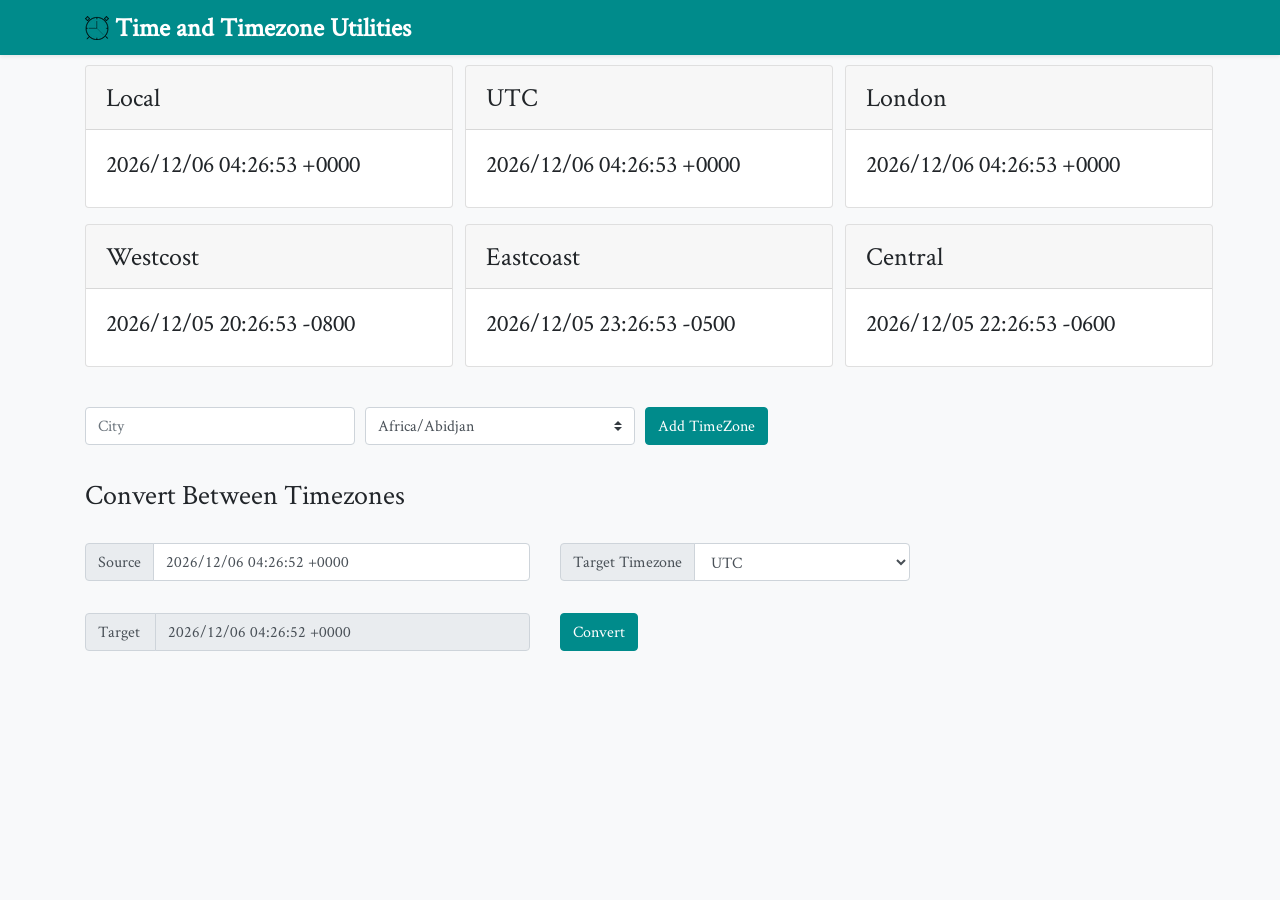
==== index.html @ 09421bac ":tada: First commit" ====
<!DOCTYPE html>
<html class="js no-touchevents" lang="en">
  <head>
    <meta charset="utf-8">
    <meta name="viewport" content="width=device-width, initial-scale=1.0">
    <title>Time and Timezone Utilities</title>
    
    <link href="css/style.css" rel="stylesheet" type="text/css" />
    
    <link rel="stylesheet" href="css/bootstrap.min.css">
    <link href="css/crimson.css" rel="stylesheet">
    <link rel="manifest" href="./manifest.json">
    <meta name="theme-color" content="#29BDBB">
    <link rel="icon" sizes="24x24" href="./images/alarm-clock-24.png">
  </head>
  <body class="bg-light body-font">
    <header>
      <div class="navbar navbar-color shadow-sm">
        <div class="container d-flex justify-content-between">
          <a href="#" class="d-flex align-items-center">
            <img src="images/alarm-clock-24.png">
            <strong class="title">Time and Timezone Utilities</strong>
          </a>
        </div>
      </div>
    </header>

    <div class="container top">
      <div class="row" id="time-widgets"></div>

      <br>

      <div>
          <div class="form-row">
            <div class="col">
              <input type="text" class="form-control" placeholder="City" id="custom-name">
            </div>
            <div class="col">
              <select class="custom-select" id="custom-tz"></select>
            </div>
            <div class="col">
              <button type="button" class="btn btn-primary" id="add-timezone">Add TimeZone</button>
            </div>
            <div class="col">
                <div class="toast" role="alert" aria-live="assertive" aria-atomic="true" data-autohide="true" data-delay="3000">
                    <div class="toast-body">Provide both name and timezone.</div>
                </div>
            </div>
          </div>
      </div>

      <br>

      <h3>Convert Between Timezones</h3><br>
      <div class="row">
        <div class="col-md-5 mb-3">
          <div class="input-group">
            <div class="input-group-prepend">
              <span class="input-group-text" id="basic-addon1">Source</span>
            </div>
            <input type="text" class="form-control" id="source" aria-describedby="basic-addon3" required>
          </div>
        </div>

        <div class="col-md-4 mb-3">
          <div class="form-group">
            <div class="input-group">
              <div class="input-group-prepend">
                <span class="input-group-text" id="basic-addon2">Target Timezone</span>
              </div>
              <select class="form-control" id="timezone">
                <option>UTC</option>
                <option>Local</option>
                <option>America/New_York</option>
                <option>America/Chicago</option>
                <option>America/Los_Angeles</option>
              </select>
            </div>
          </div>
        </div>
      </div>
      <div class="row">
        <div class="col-md-5 mb-3">
          <div class="input-group">
            <div class="input-group-prepend">
              <span class="input-group-text" id="basic-addon3">Target&nbsp;</span>
            </div>
            <input type="text" readonly class="form-control" id="target" aria-describedby="basic-addon3">
          </div>
        </div>
        <div class="col-md-5 mb-3">
          <button id="convert" class="btn btn-primary mb-2">Convert</button>
        </div>
      </div>
    </div>

    <script src="js/jquery-3.3.1.slim.min.js"></script>
    <script src="js/popper.min.js"></script>
    <script src="js/bootstrap.min.js"></script>

    <script src="js/moment.min.js"></script>
    <script src="js/moment-timezone-with-data.min.js"></script>

    <script src="js/script.js"></script>
  </body>
</html>
---- css/style.css ----
.body-font {
  font-family: 'Crimson Text', serif;
}

.navbar-color {
  background-color:darkcyan;
}

.btn-primary, .btn-primary:hover, .btn-primary:active, .btn-primary:visited {
  background-color:darkcyan !important;
  border-color: darkcyan !important;
}

.top {
  margin-top: 10px;
}

.title {
  margin-left: 6px;
  font-size: 26px;
  color: white;
}

.header-size {
  font-size: 26px;
}
---- css/crimson.css ----
/* latin */
@font-face {
  font-family: 'Crimson Text';
  font-style: normal;
  font-weight: 400;
  font-display: swap;
  src: url(/css/crimson.woff2) format('woff2');
  unicode-range: U+0000-00FF, U+0131, U+0152-0153, U+02BB-02BC, U+02C6, U+02DA, U+02DC, U+2000-206F, U+2074, U+20AC, U+2122, U+2191, U+2193, U+2212, U+2215, U+FEFF, U+FFFD;
}
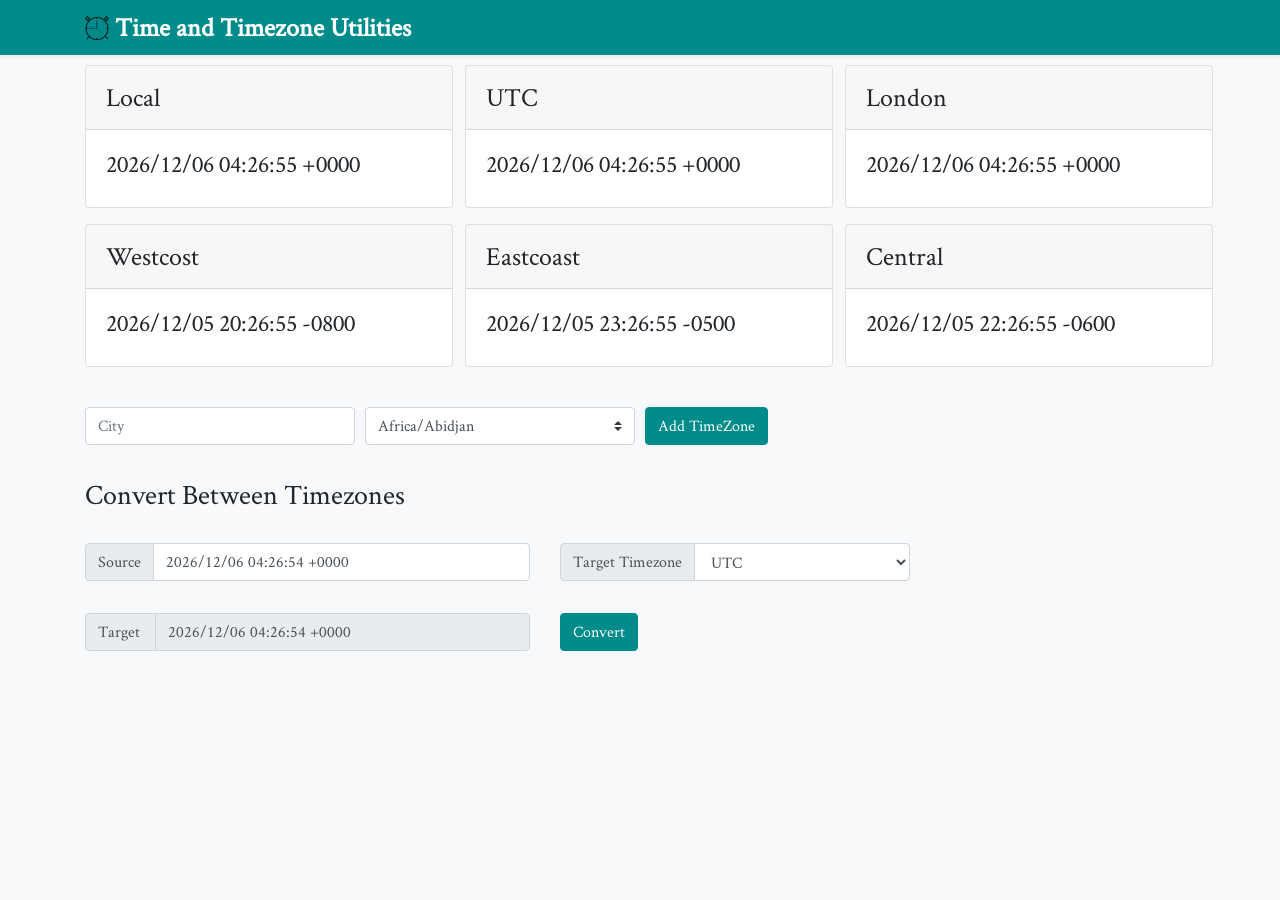
==== commit eee036c4: "gtag" ====
--- a/index.html
+++ b/index.html
@@ -12,6 +12,15 @@
     <link rel="manifest" href="./manifest.json">
     <meta name="theme-color" content="#29BDBB">
     <link rel="icon" sizes="24x24" href="./images/alarm-clock-24.png">
+
+    <!-- Global site tag (gtag.js) - Google Analytics -->
+    <script async src="https://www.googletagmanager.com/gtag/js?id=G-6VB4K6WX88"></script>
+    <script>
+      window.dataLayer = window.dataLayer || [];
+      function gtag(){dataLayer.push(arguments);}
+      gtag('js', new Date());
+      gtag('config', 'G-6VB4K6WX88');
+    </script>
   </head>
   <body class="bg-light body-font">
     <header>
